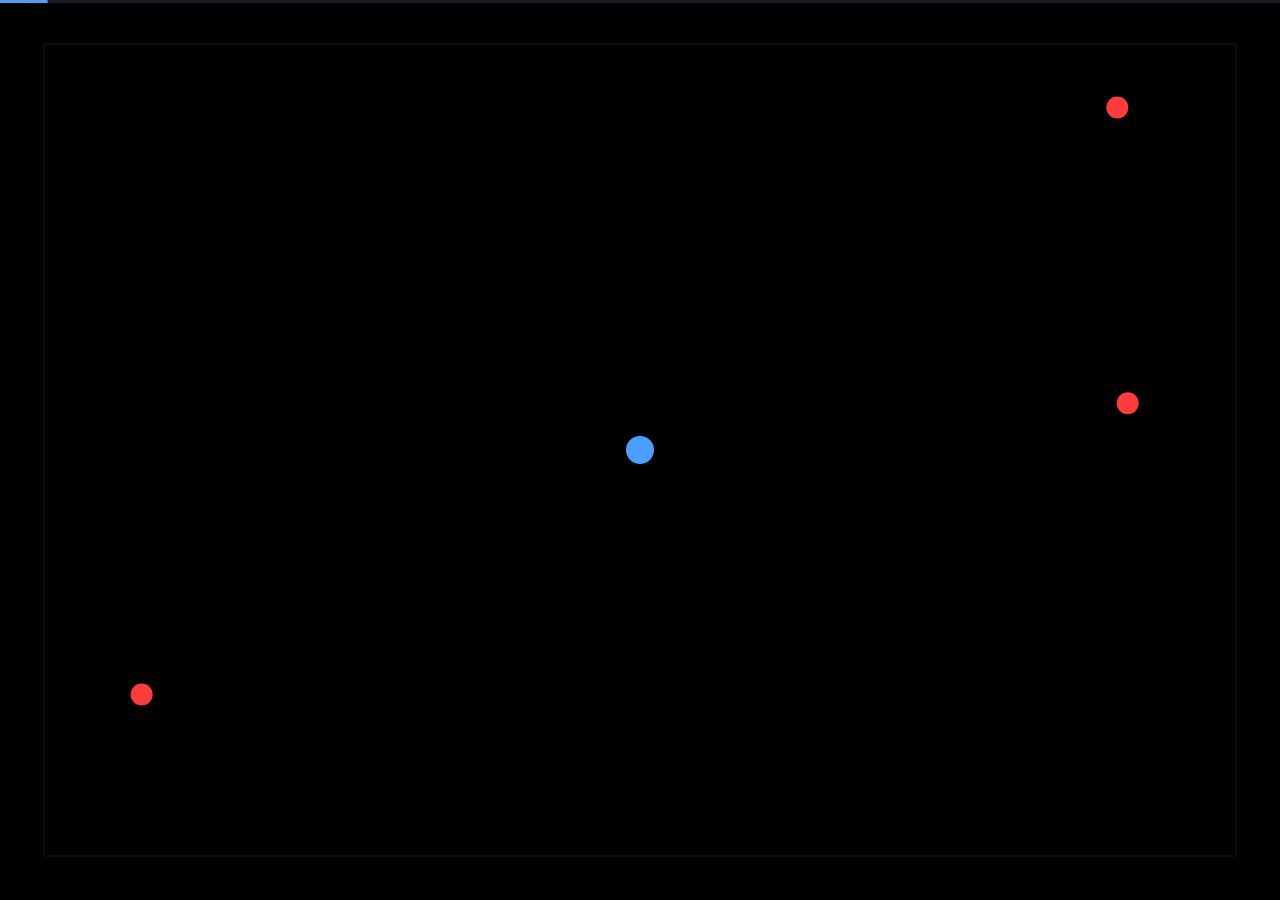
==== stages/01-core-loop/index.html @ 314b1584 "v0.9: collectible-free stages 2/3, split debug/demo skip + restart buttons (20260930a)" ====
<!DOCTYPE html>
<html lang="en">
<head>
<meta charset="UTF-8">
<meta name="viewport" content="width=device-width, initial-scale=1.0, user-scalable=no">
<title>Stage 1 — Core Loop</title>
<!--
  ============================================================
  STAGE 1 / 核心玩法  (Core Loop)
  ============================================================
  這是整個遊戲的「骨架」。此版本刻意只保留三件事：

    1. 輸入  — 游標（或手指）控制藍色圓球
    2. 規則  — 紅色圓球從邊界生成，一直朝玩家直線追擊
    3. 回饋  — 頂部橫條 = 30 秒倒計時；被追到就退回中心

  刻意「不做」的事（這才是本階段的教學重點）：
    - 沒有文字（無標題、無說明、無分數、無字幕）
    - 沒有圖片（全部用幾何圖形畫出來）
    - 沒有音效
    - 沒有劇情、沒有角色、沒有技能、沒有教學內容

  學習者從這一版只能學到一件事：「怎麼活下來」。
  他們不需要知道紅球代表什麼 —— 這正是設計目的。

  技術上刻意保持零外部依賴、零 fetch、零設定檔，
  所以雙擊本檔即可遊玩，不需要啟動任何伺服器。
  ============================================================
-->
<style>
  * { margin: 0; padding: 0; box-sizing: border-box; }
  html, body { width: 100%; height: 100%; overflow: hidden; background: #000; }
  body { cursor: none; }
  canvas { display: block; }
</style>
</head>
<body>
<canvas id="c"></canvas>
<button id="btn-skip" style="position:absolute;top:8px;right:8px;z-index:10;display:none;padding:4px 8px;font-size:14px;background:rgba(255,255,255,0.15);border:1px solid rgba(255,255,255,0.3);color:#fff;border-radius:4px;cursor:pointer;opacity:0.7;">⏭</button>
<button id="btn-restart" style="position:absolute;top:8px;right:52px;z-index:10;display:none;padding:4px 8px;font-size:14px;background:rgba(255,255,255,0.15);border:1px solid rgba(255,255,255,0.3);color:#fff;border-radius:4px;cursor:pointer;opacity:0.7;">⟳</button>
<script>
'use strict';

const DEMO_SKIP = location.search.includes('skip=1') || (() => { try { return localStorage.getItem('academic_demo_skip') === '1'; } catch (e) { return false; } })();
const skipBtn = document.getElementById('btn-skip');
if (DEMO_SKIP && skipBtn) skipBtn.style.display = 'block';
skipBtn?.addEventListener('click', () => {
  elapsed = DURATION; won = true; running = false; flash = 1;
});

const restartBtn = document.getElementById('btn-restart');
if (DEMO_SKIP && restartBtn) restartBtn.style.display = 'block';
restartBtn?.addEventListener('click', () => { reset(); });

// ---------------------------------------------------------------- 常數
// 這些數值刻意寫死在程式碼裡。設定檔系統要到後面的階段才引入。
const DURATION   = 30;    // 存活目標：30 秒
const PLAYER_SPD = 3.0;   // 玩家速度（與正式版 config.js 的 move_speed 相同）
const PLAYER_R   = 14;
const ENEMY_SPD  = 1.7;   // 敵人速度：比玩家慢一點，緊迫但永遠逃得掉
const ENEMY_R    = 11;
const ENEMY_N    = 3;
const INVULN     = 1.5;   // 被追到後的無敵秒數
const MARGIN     = 44;    // 競技場邊界距離畫面邊緣的留白

const COL_PLAYER = '#4a9eff';
const COL_ENEMY  = '#ff3b3b';

// dt 以「幀」為單位（1 幀 ≈ 1/60 秒），與正式版 movePlayer 的計算方式相同。
// 倒數計時等「真實秒數」的數值必須乘上這個換算係數。
const FRAME_SEC = 1 / 60;

// ---------------------------------------------------------------- 畫布
const cv  = document.getElementById('c');
const ctx = cv.getContext('2d');
let W = 0, H = 0;

function resize() {
  const dpr = window.devicePixelRatio || 1;
  W = window.innerWidth;
  H = window.innerHeight;
  cv.width  = Math.round(W * dpr);
  cv.height = Math.round(H * dpr);
  cv.style.width  = W + 'px';
  cv.style.height = H + 'px';
  ctx.setTransform(dpr, 0, 0, dpr, 0, 0);
}
window.addEventListener('resize', resize);
resize();

// ---------------------------------------------------------------- 狀態
let player, enemies, elapsed, invuln, flash, won, running, hitStop;

function reset() {
  player   = { x: W / 2, y: H / 2, tx: W / 2, ty: H / 2 };
  enemies  = [];
  elapsed  = 0;
  invuln   = 0;
  hitStop  = 0;
  flash    = 0;      // 閃白／閃紅的剩餘強度
  won      = false;
  running  = true;
  for (let i = 0; i < ENEMY_N; i++) enemies.push(spawnEnemy(1.4 + i * 0.25));
}

// 敵人沿競技場四邊隨機取一點生成
function spawnEnemy(delay) {
  const side = Math.floor(Math.random() * 4);
  const t    = Math.random();
  const pos  = { x: 0, y: 0, wait: delay };
  if (side === 0) { pos.x = MARGIN + t * (W - MARGIN * 2); pos.y = MARGIN; }
  if (side === 1) { pos.x = W - MARGIN;              pos.y = MARGIN + t * (H - MARGIN * 2); }
  if (side === 2) { pos.x = MARGIN + t * (W - MARGIN * 2); pos.y = H - MARGIN; }
  if (side === 3) { pos.x = MARGIN;                  pos.y = MARGIN + t * (H - MARGIN * 2); }
  return pos;
}

// ---------------------------------------------------------------- 輸入
function setPointer(cx, cy) { player.tx = cx; player.ty = cy; }

cv.addEventListener('mousemove', e => setPointer(e.clientX, e.clientY));
cv.addEventListener('touchstart', e => {
  e.preventDefault();
  setPointer(e.touches[0].clientX, e.touches[0].clientY);
}, { passive: false });
cv.addEventListener('touchmove', e => {
  e.preventDefault();
  setPointer(e.touches[0].clientX, e.touches[0].clientY);
}, { passive: false });

// 贏了之後點一下就重來（唯一的「重新開始」機制，全程無文字）
cv.addEventListener('click', () => { if (won) reset(); });

// ---------------------------------------------------------------- 更新
function update(dt) {
  if (!running) { flash = Math.max(0, flash - dt * 2.2); hitStop = Math.max(0, hitStop - dt); return; }

  // dt 是「幀數」單位（與正式版一致，用來控制移動速度），
  // 但倒數計時是「真實秒數」，兩者必須分開換算。
  elapsed += dt * FRAME_SEC;
  if (elapsed >= DURATION) { elapsed = DURATION; won = true; running = false; flash = 1; return; }

  if (hitStop > 0) { hitStop -= dt; return; }   // 受擊定格：凍結邏輯與畫面

  if (invuln > 0) invuln -= dt;

  if (flash > 0) flash = Math.max(0, flash - dt * 0.09);

  // 規則：玩家以固定速度朝游標方向走（與正式版手感一致）
  let dx = player.tx - player.x, dy = player.ty - player.y;
  const d = Math.hypot(dx, dy);
  if (d > 3) {
    player.x += dx / d * PLAYER_SPD * dt;
    player.y += dy / d * PLAYER_SPD * dt;
  }
  player.x = Math.max(MARGIN + PLAYER_R, Math.min(W - MARGIN - PLAYER_R, player.x));
  player.y = Math.max(MARGIN + PLAYER_R, Math.min(H - MARGIN - PLAYER_R, player.y));

  // 規則：敵人沿直線追向玩家
  for (const e of enemies) {
    if (e.wait > 0) { e.wait -= dt; continue; }
    dx = player.x - e.x; dy = player.y - e.y;
    const ed = Math.hypot(dx, dy) || 1;
    e.x += dx / ed * ENEMY_SPD * dt;
    e.y += dy / ed * ENEMY_SPD * dt;
    e.x = Math.max(MARGIN, Math.min(W - MARGIN, e.x));
    e.y = Math.max(MARGIN, Math.min(H - MARGIN, e.y));

    // 碰撞：兩圓重疊即判定被追到
    if (invuln <= 0 && Math.hypot(e.x - player.x, e.y - player.y) < ENEMY_R + PLAYER_R) {
      invuln = INVULN;
      hitStop = 5;
      flash  = 0.15;
      player.x = W / 2; player.y = H / 2;
      player.tx = W / 2; player.ty = H / 2;
      // 把所有敵人從中心向外推開，避免瞬間再次碰撞
      for (const en of enemies) {
        const ddx = en.x - W / 2, ddy = en.y - H / 2;
        const ed = Math.hypot(ddx, ddy) || 1;
        const push = ENEMY_R + PLAYER_R + 40;
        en.x = W / 2 + ddx / ed * push;
        en.y = H / 2 + ddy / ed * push;
        en.x = Math.max(MARGIN, Math.min(W - MARGIN, en.x));
        en.y = Math.max(MARGIN, Math.min(H - MARGIN, en.y));
      }
    }
  }
}

// ---------------------------------------------------------------- 繪製
function draw() {
  ctx.clearRect(0, 0, W, H);

  // 競技場邊界：只畫一條極暗的細框，用形狀界定空間
  ctx.strokeStyle = '#15151c';
  ctx.lineWidth = 1;
  ctx.strokeRect(MARGIN, MARGIN, W - MARGIN * 2, H - MARGIN * 2);

  // 敵人
  for (const e of enemies) {
    if (e.wait > 0) continue;
    ctx.fillStyle = COL_ENEMY;
    ctx.beginPath(); ctx.arc(e.x, e.y, ENEMY_R, 0, Math.PI * 2); ctx.fill();
  }

  // 玩家（無敵期間閃爍）
  if (invuln <= 0 || Math.floor(invuln * 12) % 2 === 0) {
    ctx.fillStyle = COL_PLAYER;
    ctx.beginPath(); ctx.arc(player.x, player.y, PLAYER_R, 0, Math.PI * 2); ctx.fill();
  }

  // 倒計時橫條：全場唯一的介面元素。顏色由藍漸變為紅，不顯示任何數字。
  const pct = elapsed / DURATION;
  ctx.fillStyle = '#1a1a22';
  ctx.fillRect(0, 0, W, 3);
  ctx.fillStyle = `rgb(${Math.round(74 + pct * 181)}, ${Math.round(158 - pct * 61)}, ${Math.round(255 - pct * 212)})`;
  ctx.fillRect(0, 0, W * pct, 3);

  // 閃光：被追到時整片泛紅，撐到最後泛白。全場無文字。
  if (flash > 0) {
    const a = won ? flash * 0.9 : flash;
    ctx.fillStyle = won
      ? `rgba(255,255,255,${a})`
      : `rgba(255,${Math.round(59 + a * 60)},${Math.round(59 + a * 60)},${a})`;
    ctx.fillRect(0, 0, W, H);
  }
}

// ---------------------------------------------------------------- 主迴圈
// dt 以 1/60 秒為單位並限制在 3 格內，確保 60Hz 與 144Hz 螢幕速度一致
let last = 0;
function loop(ts) {
  requestAnimationFrame(loop);
  if (!last) last = ts;
  const dt = Math.min((ts - last) / 16.667, 3);
  last = ts;
  update(dt);
  draw();
}

reset();
requestAnimationFrame(loop);
</script>
</body>
</html>
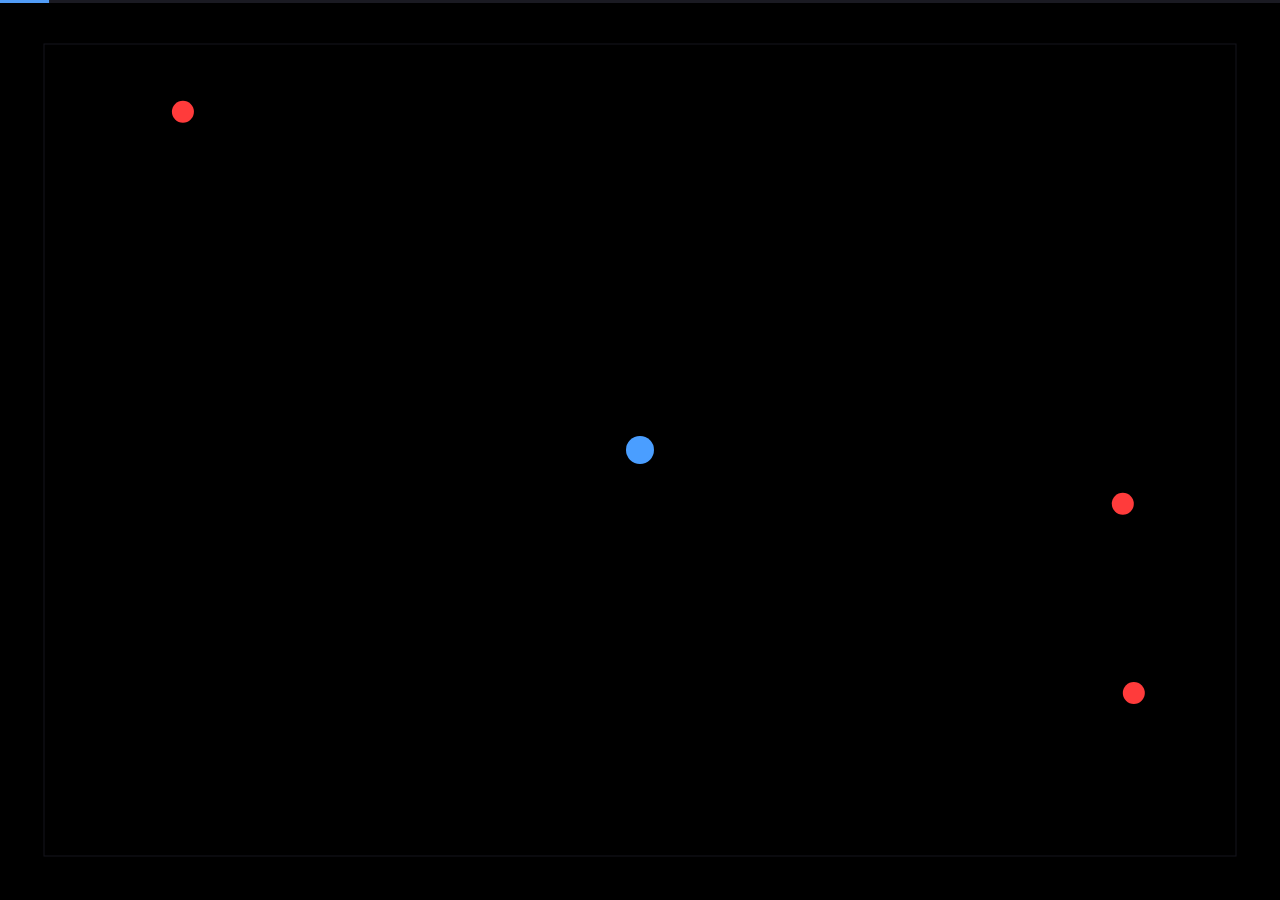
==== commit dd36146e: "v0.13: Major UI/UX overhaul + loading optimization - Root index.html: Removed growth bar (project si" ====
--- a/stages/01-core-loop/index.html
+++ b/stages/01-core-loop/index.html
@@ -36,8 +36,8 @@
 </head>
 <body>
 <canvas id="c"></canvas>
-<button id="btn-skip" style="position:absolute;top:8px;right:8px;z-index:10;display:none;padding:4px 8px;font-size:14px;background:rgba(255,255,255,0.15);border:1px solid rgba(255,255,255,0.3);color:#fff;border-radius:4px;cursor:pointer;opacity:0.7;">⏭</button>
-<button id="btn-restart" style="position:absolute;top:8px;right:52px;z-index:10;display:none;padding:4px 8px;font-size:14px;background:rgba(255,255,255,0.15);border:1px solid rgba(255,255,255,0.3);color:#fff;border-radius:4px;cursor:pointer;opacity:0.7;">⟳</button>
+<button id="btn-skip" style="position:absolute;top:8px;right:8px;z-index:10;display:none;padding:8px 16px;font-size:20px;background:rgba(255,255,255,0.15);border:1px solid rgba(255,255,255,0.3);color:#fff;border-radius:4px;cursor:pointer;opacity:0.7;">⏭</button>
+<button id="btn-restart" style="position:absolute;top:8px;right:52px;z-index:10;display:none;padding:8px 16px;font-size:20px;background:rgba(255,255,255,0.15);border:1px solid rgba(255,255,255,0.3);color:#fff;border-radius:4px;cursor:pointer;opacity:0.7;">⟳</button>
 <script>
 'use strict';
 
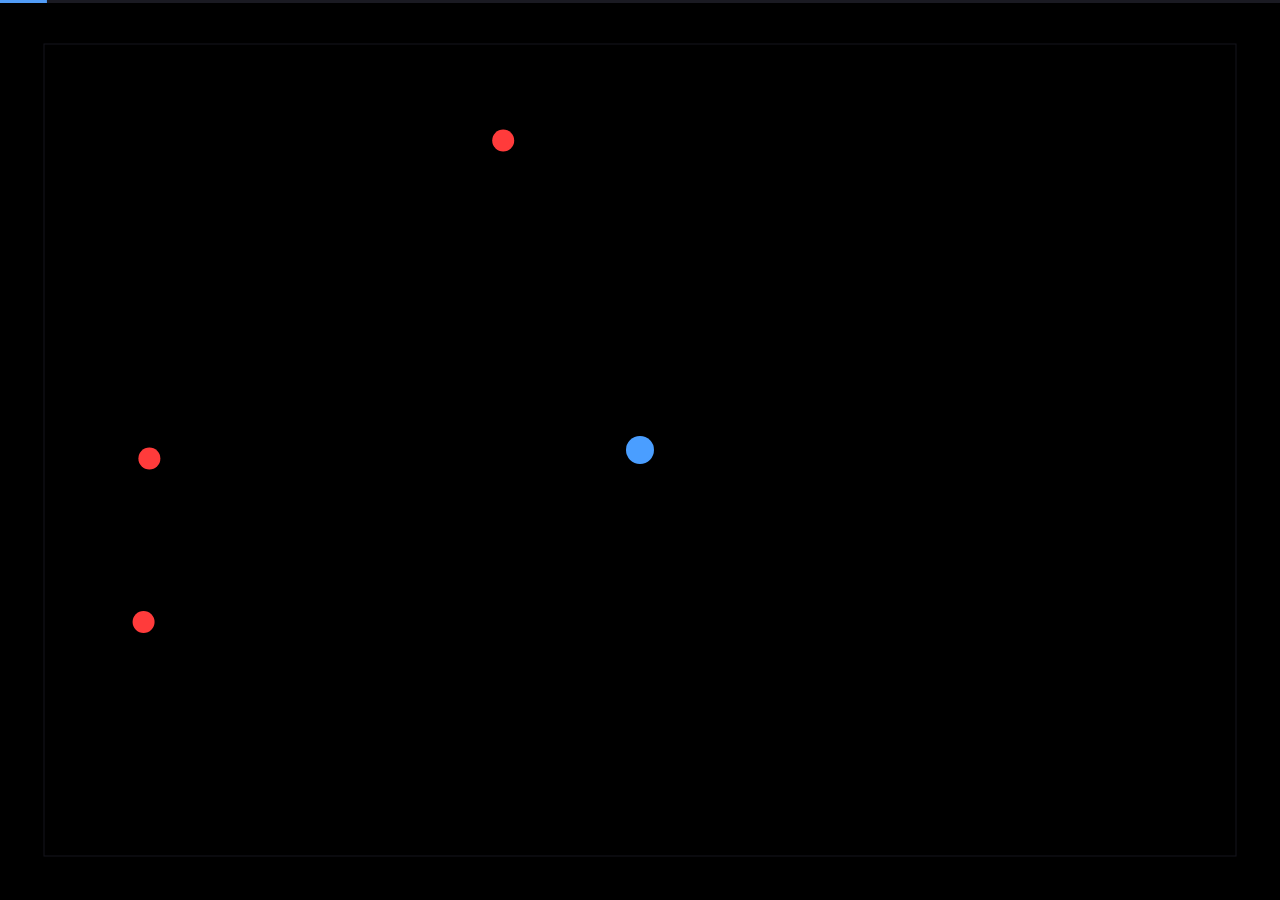
==== commit 3c023771: "v0.14: Font size normalization for presentation readability - Root index.html: Base font 20px→16px, " ====
--- a/stages/01-core-loop/index.html
+++ b/stages/01-core-loop/index.html
@@ -36,8 +36,8 @@
 </head>
 <body>
 <canvas id="c"></canvas>
-<button id="btn-skip" style="position:absolute;top:8px;right:8px;z-index:10;display:none;padding:8px 16px;font-size:20px;background:rgba(255,255,255,0.15);border:1px solid rgba(255,255,255,0.3);color:#fff;border-radius:4px;cursor:pointer;opacity:0.7;">⏭</button>
-<button id="btn-restart" style="position:absolute;top:8px;right:52px;z-index:10;display:none;padding:8px 16px;font-size:20px;background:rgba(255,255,255,0.15);border:1px solid rgba(255,255,255,0.3);color:#fff;border-radius:4px;cursor:pointer;opacity:0.7;">⟳</button>
+<button id="btn-skip" style="position:absolute;top:8px;right:8px;z-index:10;display:none;padding:8px 16px;font-size:16px;background:rgba(255,255,255,0.15);border:1px solid rgba(255,255,255,0.3);color:#fff;border-radius:4px;cursor:pointer;opacity:0.7;">⏭</button>
+<button id="btn-restart" style="position:absolute;top:8px;right:52px;z-index:10;display:none;padding:8px 16px;font-size:16px;background:rgba(255,255,255,0.15);border:1px solid rgba(255,255,255,0.3);color:#fff;border-radius:4px;cursor:pointer;opacity:0.7;">⟳</button>
 <script>
 'use strict';
 
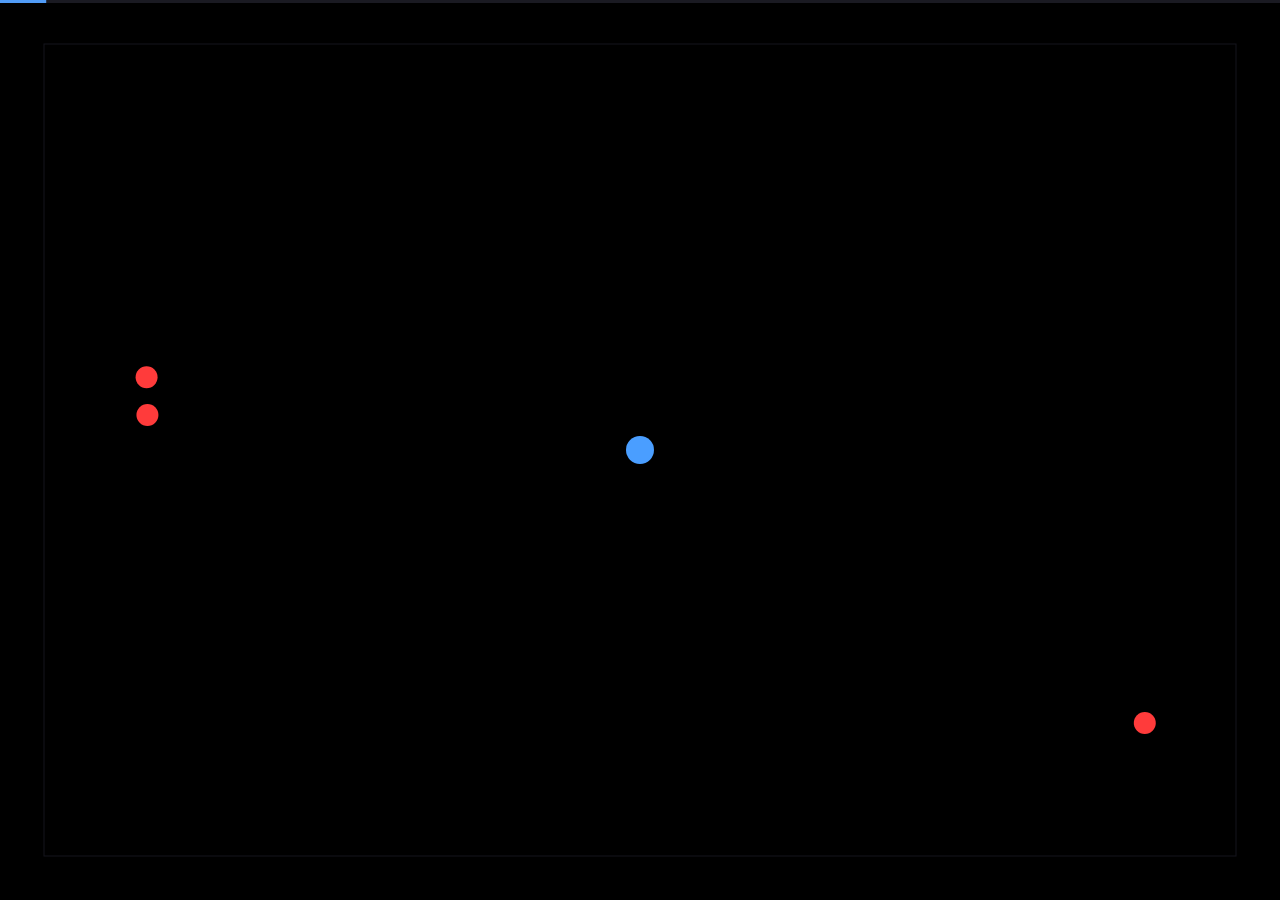
==== commit ae971cd5: "v0.15: Font size 15px base + line-height 1.5, role select layout fix - Root index.html: base 15px, l" ====
--- a/stages/01-core-loop/index.html
+++ b/stages/01-core-loop/index.html
@@ -36,8 +36,8 @@
 </head>
 <body>
 <canvas id="c"></canvas>
-<button id="btn-skip" style="position:absolute;top:8px;right:8px;z-index:10;display:none;padding:8px 16px;font-size:16px;background:rgba(255,255,255,0.15);border:1px solid rgba(255,255,255,0.3);color:#fff;border-radius:4px;cursor:pointer;opacity:0.7;">⏭</button>
-<button id="btn-restart" style="position:absolute;top:8px;right:52px;z-index:10;display:none;padding:8px 16px;font-size:16px;background:rgba(255,255,255,0.15);border:1px solid rgba(255,255,255,0.3);color:#fff;border-radius:4px;cursor:pointer;opacity:0.7;">⟳</button>
+<button id="btn-skip" style="position:absolute;top:8px;right:8px;z-index:10;display:none;padding:8px 16px;font-size:15px;background:rgba(255,255,255,0.15);border:1px solid rgba(255,255,255,0.3);color:#fff;border-radius:4px;cursor:pointer;opacity:0.7;">⏭</button>
+<button id="btn-restart" style="position:absolute;top:8px;right:52px;z-index:10;display:none;padding:8px 16px;font-size:15px;background:rgba(255,255,255,0.15);border:1px solid rgba(255,255,255,0.3);color:#fff;border-radius:4px;cursor:pointer;opacity:0.7;">⟳</button>
 <script>
 'use strict';
 
